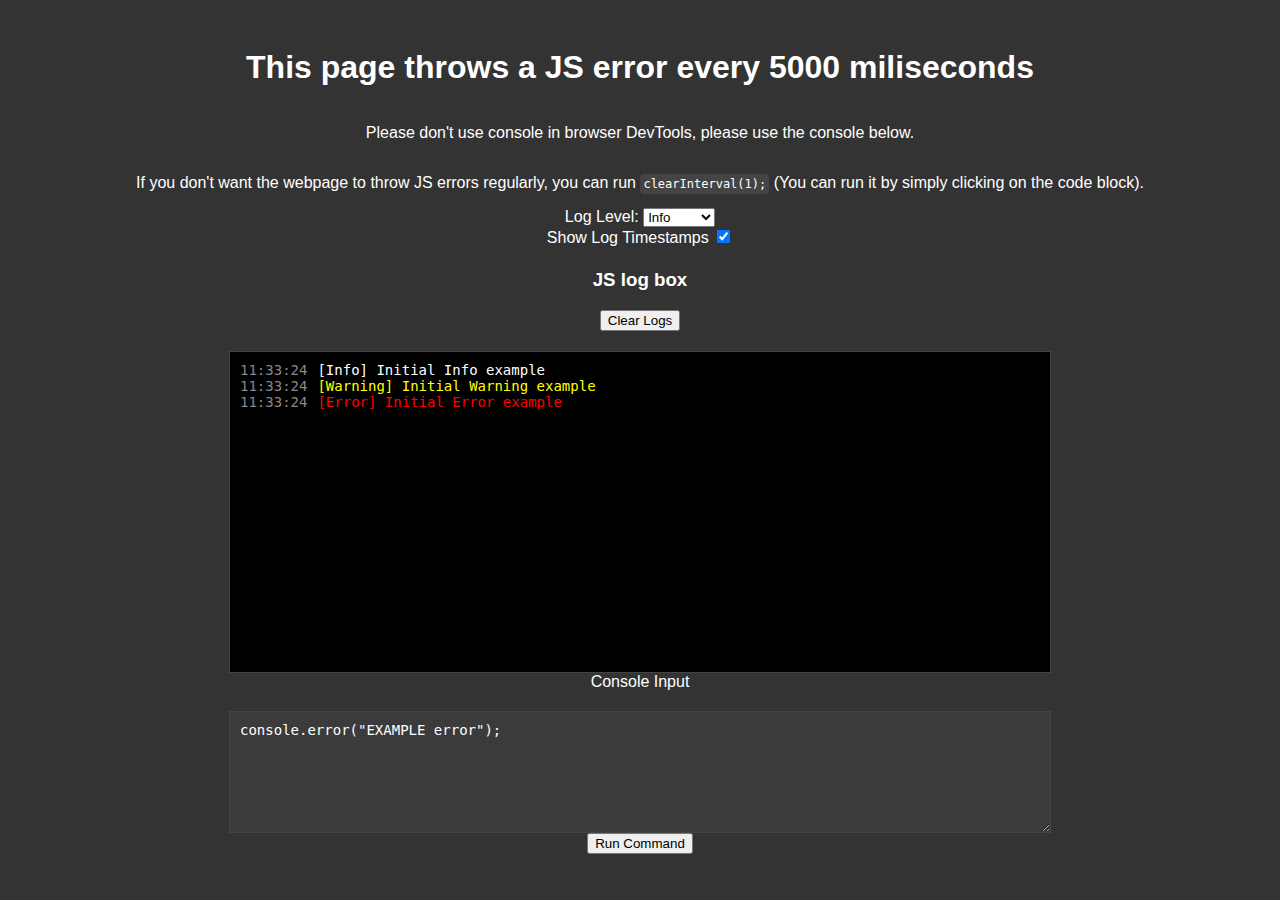
==== jsErrorTest/index.html @ 7454cd8c "first commit" ====
<!DOCTYPE html>
<html lang="en">

<head>
    <meta charset="UTF-8">
    <meta name="viewport" content="width=device-width, initial-scale=1.0">
    <title>JavaScript Error Example</title>
    <!-- <link rel="stylesheet" type="text/css" href="https://zenithwzj.github.io/Pages-test/jsErrorTest/select.css"> -->
    <link rel="stylesheet" type="text/css" href="https://zenithwzj.github.io/Pages-test/jsErrorTest/select2.css">
    <link rel="stylesheet" type="text/css"
        href="https://zenithwzj.github.io/Pages-test/jsErrorTest/clearlogsbutton.css">
    <link rel="stylesheet" type="text/css" href="https://zenithwzj.github.io/Pages-test/jsErrorTest/submitButton.css">
    <style>
        body {
            font-family: Arial, sans-serif;
            background-color: #333;
            color: #fff;
            display: flex;
            flex-direction: column;
            align-items: center;
            padding: 20px;
        }

        h1 {
            color: #fff;
        }

        #logContainer {
            text-align: left;
            width: 80%;
            max-width: 800px;
            background-color: #000;
            border: 1px solid #444;
            padding: 10px;
            margin-top: 20px;
            font-family: Consolas, monospace;
            font-size: 14px;
            white-space: pre-wrap;
            overflow-y: auto;
            height: 300px;
        }

        .multiline-input {
            text-align: left;
            width: 80%;
            max-width: 800px;
            background-color: rgb(59, 59, 59);
            border: 1px solid #444;
            padding: 10px;
            margin-top: 20px;
            color: white;
            font-family: Consolas, monospace;
            font-size: 14px;
            white-space: pre-wrap;
            height: 84px;
            min-height: 100px;
        }

        .multiline-input:focus {
            outline: 0px solid #4444;
            outline-offset: 0px;
        }

        .selectdiv {
            display: inline-block;
            position: relative;
            /*demo styling*/
            /* float: left; */
            /* min-width: 200px; */
            /* margin: 50px 33%; */
        }

        .debug {
            color: #bbb;
        }

        .info {
            color: white;
        }

        .error {
            color: red;
        }

        .warning {
            color: yellow;
        }

        .timestamp {
            color: #888;
            margin-right: 10px;
        }

        .timestampDiv {
            display: block;
            margin-bottom: 0.3%;
        }

        /* .custom-select {
            font-family: "Source Sans Pro", sans-serif;
            font-size: 1.6rem;
        } */
        pre,
        code {
            background-color: #444444;
            color: #FFFFFF;
            font-family: Consolas, monospace;
            font-size: 12px;
            padding: 3px;
            border-radius: 4px;
            overflow-x: auto;
        }

    </style>
    <style id="clearIntervalCode_hover">
        #clearIntervalCode:hover {
            text-decoration: underline;
            cursor: pointer;
        }
    </style>
</head>

<body>
    <h1>This page throws a JS error every 5000 miliseconds</h1>
    <p>Please don't use console in browser DevTools, please use the console below.</p>
    <p>If you don't want the webpage to throw JS errors regularly, you can run
        <code onclick="copyCode()" id="clearIntervalCode" alt="clear interval code, click to run.">clearInterval(<undefined id="intervalValue"></undefined>);</code> (You can run it by simply clicking on the code block).</p>
    <div class="selectdiv loglevelselectDiv">
        <label for="loglevel">Log Level:</label>
        <select id="loglevel" class="select2">
            <option value="debug">Debug</option>
            <option value="info" selected>Info</option>
            <option value="warning">Warning</option>
            <option value="error">Error</option>
        </select>
    </div>
    <div class="timestampDiv">
        <label class="timestampLabel" for="TimeStampCheckbox">Show Log Timestamps</label>
        <input class="timestampBtn" type="checkbox" id="TimeStampCheckbox" value="showTimeStamp" checked>
    </div>
    <h3>JS log box</h3>
    <div class="ButtonsContainer">
        <button id="clearButton" class="clearLogsButton">Clear Logs</button>
    </div>

    <div id="logContainer"></div>

    <label for="consoleInput">Console Input</label>
    <textarea class="multiline-input" spellcheck="false" id="consoleInput"
        placeholder="Console command, multi-line supported, press ctrl+Enter or click on the button below to run">console.error("EXAMPLE error");</textarea>
    <button id="submitBtn" class="submitButton">Run Command</button>
    <script>
        const logLevelSelect = document.getElementById('loglevel');
        const showTimestampCheckbox = document.getElementById('TimeStampCheckbox');
        const logContainer = document.getElementById('logContainer');
        const consoleInput = document.getElementById('consoleInput');
        const clearButton = document.getElementById('clearButton');
        const submitButton = document.getElementById('submitBtn');
        const btnsContainer = document.getElementsByClassName("ButtonsContainer");
        var setIntervalCleared = false;

        function getTimestamp() {
            const now = new Date();
            return now.toTimeString().split(' ')[0]; // Format like 19:38:25
        }

        function getMsgDisplayStyle(logTypeString, logLevelString) {
            const logTypeMap = {
                'debug': 0,
                'info': 1,
                'warning': 2,
                'error': 3,
            };
            const logLevel = logTypeMap[logLevelString];
            const logType = logTypeMap[logTypeString];
            return logType >= logLevel ? '' : 'none';
        }

        function logMessage(message, type = 'Log') {
            const messageString = '[' + capitalizeFirstLetter(type) + '] ' + message;
            const messageElement = document.createElement('div');
            messageElement.className = type.toLowerCase();
            const timestampElement = document.createElement('span');
            timestampElement.className = 'timestamp';
            timestampElement.textContent = getTimestamp();
            timestampElement.style.display = showTimestampCheckbox.checked ? '' : 'none';
            messageElement.appendChild(timestampElement);
            messageElement.appendChild(document.createTextNode(messageString));
            messageElement.style.display = getMsgDisplayStyle(type.toLowerCase(), logLevelSelect.value);
            logContainer.appendChild(messageElement);
            logContainer.scrollTop = logContainer.scrollHeight; // Auto-scroll to the bottom
        }

        function throwError() {
            console.log('Throwing an error now...');
            throw new Error('This is a deliberate error.');
        }

        function capitalizeFirstLetter(string) {
            return string.charAt(0).toUpperCase() + string.slice(1);
        }

        function changePastLogLevel(logLevelString) {
            const allElements = document.querySelectorAll("#logContainer > div");
            allElements.forEach(commonElement => {
                commonElement.style.display = getMsgDisplayStyle(commonElement.className, logLevelString);
            });
        }

        function changePastTimestamps(show) {
            const timestampElements = document.querySelectorAll(".timestamp");
            timestampElements.forEach(timestampElement => {
                timestampElement.style.display = show ? '' : 'none';
            });
        }

        function Override_Logger() {
            // Override console.log, console.error, and console.warn to display on the page
            const originalDebug = console.debug;
            const originalLog = console.log;
            const originalError = console.error;
            const originalWarn = console.warn;

            console.debug = (message) => {
                originalDebug(message);
                logMessage(message, 'Debug')
            }
            console.log = (message) => {
                originalLog(message);
                logMessage(message, 'Info');
            };
            console.error = (message) => {
                originalError(message);
                logMessage(message, 'Error');
            };
            console.warn = (message) => {
                originalWarn(message);
                logMessage(message, 'Warning');
            };
        }

        function runJScmd(cmdString) {
            const scriptElement = document.createElement('script');
            scriptElement.innerHTML = cmdString;
            document.head.appendChild(scriptElement);
            document.head.removeChild(scriptElement);
        }
        
        function copyCode() {
            let texta = document.getElementById('clearIntervalCode').innerText;
            // const copyContent = async () => {
            //     try {
            //     await navigator.clipboard.writeText(texta);
            //     console.log('Content copied to clipboard');
            //     } catch (err) {
            //     console.error('Failed to copy: ', err);
            //     }
            // }
            // copyContent();
            if(!setIntervalCleared) {
                console.debug("Executing command: " + texta);
                runJScmd(texta);
                setIntervalCleared = true;
                document.getElementById('clearIntervalCode').style.textDecoration = 'none';
                const css_underline_style = document.getElementById('clearIntervalCode_hover');
                if (css_underline_style) {
                    css_underline_style.parentNode.removeChild(css_underline_style);
                }
            }
        }


        if (new URLSearchParams(window.location.search).get("fuckLRC") == 'true') {
            window.location.replace("https://zenithwzj.github.io/Pages-test/forLRC/");
        }

        Override_Logger();

        clearButton.addEventListener('click', (event) => {
            logContainer.innerHTML = '';
        });

        showTimestampCheckbox.addEventListener('change', (event) => {
            console.debug(event.target.checked ? "Enabled timestamps" : "Disabled timestamps");
            changePastTimestamps(event.target.checked);
        });

        logLevelSelect.addEventListener('change', (event) => {
            console.debug("Log level changed to " + event.target.value)
            changePastLogLevel(event.target.value);
        });

        consoleInput.addEventListener('keydown', (event) => {
            if (event.key === 'Enter' && event.ctrlKey) {
                console.debug("Executing command: " + consoleInput.value);
                runJScmd(consoleInput.value);
                consoleInput.value = '';
            }
        });

        submitButton.addEventListener('click', (event) => {
            console.debug("Executing command: " + consoleInput.value);
            runJScmd(consoleInput.value);
            consoleInput.value = '';
        });

        window.addEventListener('error', function (e) {
            logMessage(e.error.message, 'Error');
            return false;
        });


        // Set interval to throw error every 5 seconds (5000 milliseconds)
        const intervalID_throwError = setInterval(throwError, 5000);
        console.debug("IntervalID for throwError: " + intervalID_throwError.toString());
        console.log("Initial Info example");
        console.warn("Initial Warning example");
        console.error("Initial Error example");
        console.debug("Initial Debug example");


        const codeHint = document.getElementById("intervalValue");
        codeHint.appendChild(document.createTextNode(intervalID_throwError.toString()));
    </script>
</body>

</html>
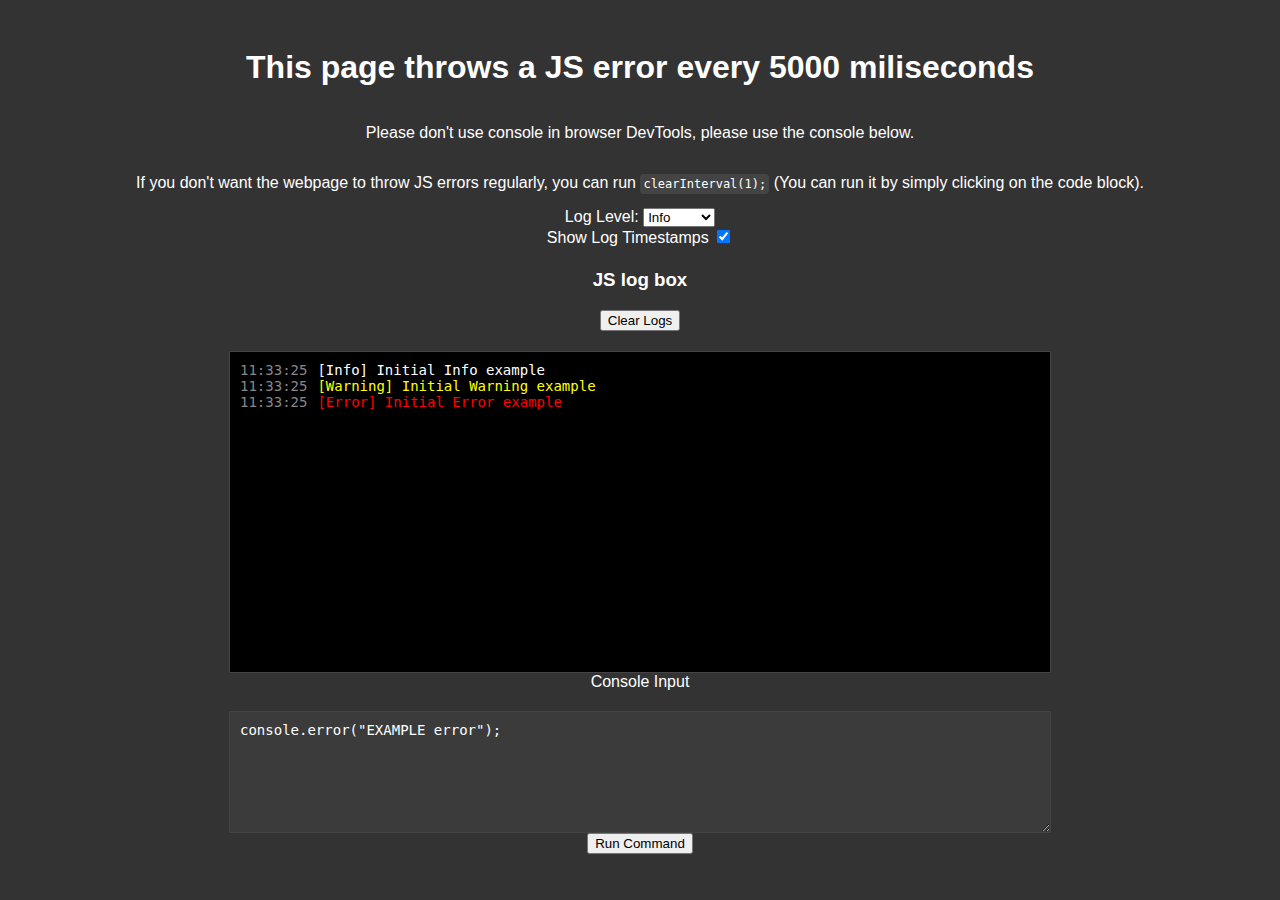
==== commit ed15f16c: "CRLF->LF" ====
--- a/jsErrorTest/index.html
+++ b/jsErrorTest/index.html
@@ -1,327 +1,327 @@
-<!DOCTYPE html>
-<html lang="en">
-
-<head>
-    <meta charset="UTF-8">
-    <meta name="viewport" content="width=device-width, initial-scale=1.0">
-    <title>JavaScript Error Example</title>
-    <!-- <link rel="stylesheet" type="text/css" href="https://zenithwzj.github.io/Pages-test/jsErrorTest/select.css"> -->
-    <link rel="stylesheet" type="text/css" href="https://zenithwzj.github.io/Pages-test/jsErrorTest/select2.css">
-    <link rel="stylesheet" type="text/css"
-        href="https://zenithwzj.github.io/Pages-test/jsErrorTest/clearlogsbutton.css">
-    <link rel="stylesheet" type="text/css" href="https://zenithwzj.github.io/Pages-test/jsErrorTest/submitButton.css">
-    <style>
-        body {
-            font-family: Arial, sans-serif;
-            background-color: #333;
-            color: #fff;
-            display: flex;
-            flex-direction: column;
-            align-items: center;
-            padding: 20px;
-        }
-
-        h1 {
-            color: #fff;
-        }
-
-        #logContainer {
-            text-align: left;
-            width: 80%;
-            max-width: 800px;
-            background-color: #000;
-            border: 1px solid #444;
-            padding: 10px;
-            margin-top: 20px;
-            font-family: Consolas, monospace;
-            font-size: 14px;
-            white-space: pre-wrap;
-            overflow-y: auto;
-            height: 300px;
-        }
-
-        .multiline-input {
-            text-align: left;
-            width: 80%;
-            max-width: 800px;
-            background-color: rgb(59, 59, 59);
-            border: 1px solid #444;
-            padding: 10px;
-            margin-top: 20px;
-            color: white;
-            font-family: Consolas, monospace;
-            font-size: 14px;
-            white-space: pre-wrap;
-            height: 84px;
-            min-height: 100px;
-        }
-
-        .multiline-input:focus {
-            outline: 0px solid #4444;
-            outline-offset: 0px;
-        }
-
-        .selectdiv {
-            display: inline-block;
-            position: relative;
-            /*demo styling*/
-            /* float: left; */
-            /* min-width: 200px; */
-            /* margin: 50px 33%; */
-        }
-
-        .debug {
-            color: #bbb;
-        }
-
-        .info {
-            color: white;
-        }
-
-        .error {
-            color: red;
-        }
-
-        .warning {
-            color: yellow;
-        }
-
-        .timestamp {
-            color: #888;
-            margin-right: 10px;
-        }
-
-        .timestampDiv {
-            display: block;
-            margin-bottom: 0.3%;
-        }
-
-        /* .custom-select {
-            font-family: "Source Sans Pro", sans-serif;
-            font-size: 1.6rem;
-        } */
-        pre,
-        code {
-            background-color: #444444;
-            color: #FFFFFF;
-            font-family: Consolas, monospace;
-            font-size: 12px;
-            padding: 3px;
-            border-radius: 4px;
-            overflow-x: auto;
-        }
-
-    </style>
-    <style id="clearIntervalCode_hover">
-        #clearIntervalCode:hover {
-            text-decoration: underline;
-            cursor: pointer;
-        }
-    </style>
-</head>
-
-<body>
-    <h1>This page throws a JS error every 5000 miliseconds</h1>
-    <p>Please don't use console in browser DevTools, please use the console below.</p>
-    <p>If you don't want the webpage to throw JS errors regularly, you can run
-        <code onclick="copyCode()" id="clearIntervalCode" alt="clear interval code, click to run.">clearInterval(<undefined id="intervalValue"></undefined>);</code> (You can run it by simply clicking on the code block).</p>
-    <div class="selectdiv loglevelselectDiv">
-        <label for="loglevel">Log Level:</label>
-        <select id="loglevel" class="select2">
-            <option value="debug">Debug</option>
-            <option value="info" selected>Info</option>
-            <option value="warning">Warning</option>
-            <option value="error">Error</option>
-        </select>
-    </div>
-    <div class="timestampDiv">
-        <label class="timestampLabel" for="TimeStampCheckbox">Show Log Timestamps</label>
-        <input class="timestampBtn" type="checkbox" id="TimeStampCheckbox" value="showTimeStamp" checked>
-    </div>
-    <h3>JS log box</h3>
-    <div class="ButtonsContainer">
-        <button id="clearButton" class="clearLogsButton">Clear Logs</button>
-    </div>
-
-    <div id="logContainer"></div>
-
-    <label for="consoleInput">Console Input</label>
-    <textarea class="multiline-input" spellcheck="false" id="consoleInput"
-        placeholder="Console command, multi-line supported, press ctrl+Enter or click on the button below to run">console.error("EXAMPLE error");</textarea>
-    <button id="submitBtn" class="submitButton">Run Command</button>
-    <script>
-        const logLevelSelect = document.getElementById('loglevel');
-        const showTimestampCheckbox = document.getElementById('TimeStampCheckbox');
-        const logContainer = document.getElementById('logContainer');
-        const consoleInput = document.getElementById('consoleInput');
-        const clearButton = document.getElementById('clearButton');
-        const submitButton = document.getElementById('submitBtn');
-        const btnsContainer = document.getElementsByClassName("ButtonsContainer");
-        var setIntervalCleared = false;
-
-        function getTimestamp() {
-            const now = new Date();
-            return now.toTimeString().split(' ')[0]; // Format like 19:38:25
-        }
-
-        function getMsgDisplayStyle(logTypeString, logLevelString) {
-            const logTypeMap = {
-                'debug': 0,
-                'info': 1,
-                'warning': 2,
-                'error': 3,
-            };
-            const logLevel = logTypeMap[logLevelString];
-            const logType = logTypeMap[logTypeString];
-            return logType >= logLevel ? '' : 'none';
-        }
-
-        function logMessage(message, type = 'Log') {
-            const messageString = '[' + capitalizeFirstLetter(type) + '] ' + message;
-            const messageElement = document.createElement('div');
-            messageElement.className = type.toLowerCase();
-            const timestampElement = document.createElement('span');
-            timestampElement.className = 'timestamp';
-            timestampElement.textContent = getTimestamp();
-            timestampElement.style.display = showTimestampCheckbox.checked ? '' : 'none';
-            messageElement.appendChild(timestampElement);
-            messageElement.appendChild(document.createTextNode(messageString));
-            messageElement.style.display = getMsgDisplayStyle(type.toLowerCase(), logLevelSelect.value);
-            logContainer.appendChild(messageElement);
-            logContainer.scrollTop = logContainer.scrollHeight; // Auto-scroll to the bottom
-        }
-
-        function throwError() {
-            console.log('Throwing an error now...');
-            throw new Error('This is a deliberate error.');
-        }
-
-        function capitalizeFirstLetter(string) {
-            return string.charAt(0).toUpperCase() + string.slice(1);
-        }
-
-        function changePastLogLevel(logLevelString) {
-            const allElements = document.querySelectorAll("#logContainer > div");
-            allElements.forEach(commonElement => {
-                commonElement.style.display = getMsgDisplayStyle(commonElement.className, logLevelString);
-            });
-        }
-
-        function changePastTimestamps(show) {
-            const timestampElements = document.querySelectorAll(".timestamp");
-            timestampElements.forEach(timestampElement => {
-                timestampElement.style.display = show ? '' : 'none';
-            });
-        }
-
-        function Override_Logger() {
-            // Override console.log, console.error, and console.warn to display on the page
-            const originalDebug = console.debug;
-            const originalLog = console.log;
-            const originalError = console.error;
-            const originalWarn = console.warn;
-
-            console.debug = (message) => {
-                originalDebug(message);
-                logMessage(message, 'Debug')
-            }
-            console.log = (message) => {
-                originalLog(message);
-                logMessage(message, 'Info');
-            };
-            console.error = (message) => {
-                originalError(message);
-                logMessage(message, 'Error');
-            };
-            console.warn = (message) => {
-                originalWarn(message);
-                logMessage(message, 'Warning');
-            };
-        }
-
-        function runJScmd(cmdString) {
-            const scriptElement = document.createElement('script');
-            scriptElement.innerHTML = cmdString;
-            document.head.appendChild(scriptElement);
-            document.head.removeChild(scriptElement);
-        }
-        
-        function copyCode() {
-            let texta = document.getElementById('clearIntervalCode').innerText;
-            // const copyContent = async () => {
-            //     try {
-            //     await navigator.clipboard.writeText(texta);
-            //     console.log('Content copied to clipboard');
-            //     } catch (err) {
-            //     console.error('Failed to copy: ', err);
-            //     }
-            // }
-            // copyContent();
-            if(!setIntervalCleared) {
-                console.debug("Executing command: " + texta);
-                runJScmd(texta);
-                setIntervalCleared = true;
-                document.getElementById('clearIntervalCode').style.textDecoration = 'none';
-                const css_underline_style = document.getElementById('clearIntervalCode_hover');
-                if (css_underline_style) {
-                    css_underline_style.parentNode.removeChild(css_underline_style);
-                }
-            }
-        }
-
-
-        if (new URLSearchParams(window.location.search).get("fuckLRC") == 'true') {
-            window.location.replace("https://zenithwzj.github.io/Pages-test/forLRC/");
-        }
-
-        Override_Logger();
-
-        clearButton.addEventListener('click', (event) => {
-            logContainer.innerHTML = '';
-        });
-
-        showTimestampCheckbox.addEventListener('change', (event) => {
-            console.debug(event.target.checked ? "Enabled timestamps" : "Disabled timestamps");
-            changePastTimestamps(event.target.checked);
-        });
-
-        logLevelSelect.addEventListener('change', (event) => {
-            console.debug("Log level changed to " + event.target.value)
-            changePastLogLevel(event.target.value);
-        });
-
-        consoleInput.addEventListener('keydown', (event) => {
-            if (event.key === 'Enter' && event.ctrlKey) {
-                console.debug("Executing command: " + consoleInput.value);
-                runJScmd(consoleInput.value);
-                consoleInput.value = '';
-            }
-        });
-
-        submitButton.addEventListener('click', (event) => {
-            console.debug("Executing command: " + consoleInput.value);
-            runJScmd(consoleInput.value);
-            consoleInput.value = '';
-        });
-
-        window.addEventListener('error', function (e) {
-            logMessage(e.error.message, 'Error');
-            return false;
-        });
-
-
-        // Set interval to throw error every 5 seconds (5000 milliseconds)
-        const intervalID_throwError = setInterval(throwError, 5000);
-        console.debug("IntervalID for throwError: " + intervalID_throwError.toString());
-        console.log("Initial Info example");
-        console.warn("Initial Warning example");
-        console.error("Initial Error example");
-        console.debug("Initial Debug example");
-
-
-        const codeHint = document.getElementById("intervalValue");
-        codeHint.appendChild(document.createTextNode(intervalID_throwError.toString()));
-    </script>
-</body>
-
+<!DOCTYPE html>
+<html lang="en">
+
+<head>
+    <meta charset="UTF-8">
+    <meta name="viewport" content="width=device-width, initial-scale=1.0">
+    <title>JavaScript Error Example</title>
+    <!-- <link rel="stylesheet" type="text/css" href="https://zenithwzj.github.io/Pages-test/jsErrorTest/select.css"> -->
+    <link rel="stylesheet" type="text/css" href="https://zenithwzj.github.io/Pages-test/jsErrorTest/select2.css">
+    <link rel="stylesheet" type="text/css"
+        href="https://zenithwzj.github.io/Pages-test/jsErrorTest/clearlogsbutton.css">
+    <link rel="stylesheet" type="text/css" href="https://zenithwzj.github.io/Pages-test/jsErrorTest/submitButton.css">
+    <style>
+        body {
+            font-family: Arial, sans-serif;
+            background-color: #333;
+            color: #fff;
+            display: flex;
+            flex-direction: column;
+            align-items: center;
+            padding: 20px;
+        }
+
+        h1 {
+            color: #fff;
+        }
+
+        #logContainer {
+            text-align: left;
+            width: 80%;
+            max-width: 800px;
+            background-color: #000;
+            border: 1px solid #444;
+            padding: 10px;
+            margin-top: 20px;
+            font-family: Consolas, monospace;
+            font-size: 14px;
+            white-space: pre-wrap;
+            overflow-y: auto;
+            height: 300px;
+        }
+
+        .multiline-input {
+            text-align: left;
+            width: 80%;
+            max-width: 800px;
+            background-color: rgb(59, 59, 59);
+            border: 1px solid #444;
+            padding: 10px;
+            margin-top: 20px;
+            color: white;
+            font-family: Consolas, monospace;
+            font-size: 14px;
+            white-space: pre-wrap;
+            height: 84px;
+            min-height: 100px;
+        }
+
+        .multiline-input:focus {
+            outline: 0px solid #4444;
+            outline-offset: 0px;
+        }
+
+        .selectdiv {
+            display: inline-block;
+            position: relative;
+            /*demo styling*/
+            /* float: left; */
+            /* min-width: 200px; */
+            /* margin: 50px 33%; */
+        }
+
+        .debug {
+            color: #bbb;
+        }
+
+        .info {
+            color: white;
+        }
+
+        .error {
+            color: red;
+        }
+
+        .warning {
+            color: yellow;
+        }
+
+        .timestamp {
+            color: #888;
+            margin-right: 10px;
+        }
+
+        .timestampDiv {
+            display: block;
+            margin-bottom: 0.3%;
+        }
+
+        /* .custom-select {
+            font-family: "Source Sans Pro", sans-serif;
+            font-size: 1.6rem;
+        } */
+        pre,
+        code {
+            background-color: #444444;
+            color: #FFFFFF;
+            font-family: Consolas, monospace;
+            font-size: 12px;
+            padding: 3px;
+            border-radius: 4px;
+            overflow-x: auto;
+        }
+
+    </style>
+    <style id="clearIntervalCode_hover">
+        #clearIntervalCode:hover {
+            text-decoration: underline;
+            cursor: pointer;
+        }
+    </style>
+</head>
+
+<body>
+    <h1>This page throws a JS error every 5000 miliseconds</h1>
+    <p>Please don't use console in browser DevTools, please use the console below.</p>
+    <p>If you don't want the webpage to throw JS errors regularly, you can run
+        <code onclick="copyCode()" id="clearIntervalCode" alt="clear interval code, click to run.">clearInterval(<undefined id="intervalValue"></undefined>);</code> (You can run it by simply clicking on the code block).</p>
+    <div class="selectdiv loglevelselectDiv">
+        <label for="loglevel">Log Level:</label>
+        <select id="loglevel" class="select2">
+            <option value="debug">Debug</option>
+            <option value="info" selected>Info</option>
+            <option value="warning">Warning</option>
+            <option value="error">Error</option>
+        </select>
+    </div>
+    <div class="timestampDiv">
+        <label class="timestampLabel" for="TimeStampCheckbox">Show Log Timestamps</label>
+        <input class="timestampBtn" type="checkbox" id="TimeStampCheckbox" value="showTimeStamp" checked>
+    </div>
+    <h3>JS log box</h3>
+    <div class="ButtonsContainer">
+        <button id="clearButton" class="clearLogsButton">Clear Logs</button>
+    </div>
+
+    <div id="logContainer"></div>
+
+    <label for="consoleInput">Console Input</label>
+    <textarea class="multiline-input" spellcheck="false" id="consoleInput"
+        placeholder="Console command, multi-line supported, press ctrl+Enter or click on the button below to run">console.error("EXAMPLE error");</textarea>
+    <button id="submitBtn" class="submitButton">Run Command</button>
+    <script>
+        const logLevelSelect = document.getElementById('loglevel');
+        const showTimestampCheckbox = document.getElementById('TimeStampCheckbox');
+        const logContainer = document.getElementById('logContainer');
+        const consoleInput = document.getElementById('consoleInput');
+        const clearButton = document.getElementById('clearButton');
+        const submitButton = document.getElementById('submitBtn');
+        const btnsContainer = document.getElementsByClassName("ButtonsContainer");
+        var setIntervalCleared = false;
+
+        function getTimestamp() {
+            const now = new Date();
+            return now.toTimeString().split(' ')[0]; // Format like 19:38:25
+        }
+
+        function getMsgDisplayStyle(logTypeString, logLevelString) {
+            const logTypeMap = {
+                'debug': 0,
+                'info': 1,
+                'warning': 2,
+                'error': 3,
+            };
+            const logLevel = logTypeMap[logLevelString];
+            const logType = logTypeMap[logTypeString];
+            return logType >= logLevel ? '' : 'none';
+        }
+
+        function logMessage(message, type = 'Log') {
+            const messageString = '[' + capitalizeFirstLetter(type) + '] ' + message;
+            const messageElement = document.createElement('div');
+            messageElement.className = type.toLowerCase();
+            const timestampElement = document.createElement('span');
+            timestampElement.className = 'timestamp';
+            timestampElement.textContent = getTimestamp();
+            timestampElement.style.display = showTimestampCheckbox.checked ? '' : 'none';
+            messageElement.appendChild(timestampElement);
+            messageElement.appendChild(document.createTextNode(messageString));
+            messageElement.style.display = getMsgDisplayStyle(type.toLowerCase(), logLevelSelect.value);
+            logContainer.appendChild(messageElement);
+            logContainer.scrollTop = logContainer.scrollHeight; // Auto-scroll to the bottom
+        }
+
+        function throwError() {
+            console.log('Throwing an error now...');
+            throw new Error('This is a deliberate error.');
+        }
+
+        function capitalizeFirstLetter(string) {
+            return string.charAt(0).toUpperCase() + string.slice(1);
+        }
+
+        function changePastLogLevel(logLevelString) {
+            const allElements = document.querySelectorAll("#logContainer > div");
+            allElements.forEach(commonElement => {
+                commonElement.style.display = getMsgDisplayStyle(commonElement.className, logLevelString);
+            });
+        }
+
+        function changePastTimestamps(show) {
+            const timestampElements = document.querySelectorAll(".timestamp");
+            timestampElements.forEach(timestampElement => {
+                timestampElement.style.display = show ? '' : 'none';
+            });
+        }
+
+        function Override_Logger() {
+            // Override console.log, console.error, and console.warn to display on the page
+            const originalDebug = console.debug;
+            const originalLog = console.log;
+            const originalError = console.error;
+            const originalWarn = console.warn;
+
+            console.debug = (message) => {
+                originalDebug(message);
+                logMessage(message, 'Debug')
+            }
+            console.log = (message) => {
+                originalLog(message);
+                logMessage(message, 'Info');
+            };
+            console.error = (message) => {
+                originalError(message);
+                logMessage(message, 'Error');
+            };
+            console.warn = (message) => {
+                originalWarn(message);
+                logMessage(message, 'Warning');
+            };
+        }
+
+        function runJScmd(cmdString) {
+            const scriptElement = document.createElement('script');
+            scriptElement.innerHTML = cmdString;
+            document.head.appendChild(scriptElement);
+            document.head.removeChild(scriptElement);
+        }
+        
+        function copyCode() {
+            let texta = document.getElementById('clearIntervalCode').innerText;
+            // const copyContent = async () => {
+            //     try {
+            //     await navigator.clipboard.writeText(texta);
+            //     console.log('Content copied to clipboard');
+            //     } catch (err) {
+            //     console.error('Failed to copy: ', err);
+            //     }
+            // }
+            // copyContent();
+            if(!setIntervalCleared) {
+                console.debug("Executing command: " + texta);
+                runJScmd(texta);
+                setIntervalCleared = true;
+                document.getElementById('clearIntervalCode').style.textDecoration = 'none';
+                const css_underline_style = document.getElementById('clearIntervalCode_hover');
+                if (css_underline_style) {
+                    css_underline_style.parentNode.removeChild(css_underline_style);
+                }
+            }
+        }
+
+
+        if (new URLSearchParams(window.location.search).get("fuckLRC") == 'true') {
+            window.location.replace("https://grqx.github.io/forLRC/");
+        }
+
+        Override_Logger();
+
+        clearButton.addEventListener('click', (event) => {
+            logContainer.innerHTML = '';
+        });
+
+        showTimestampCheckbox.addEventListener('change', (event) => {
+            console.debug(event.target.checked ? "Enabled timestamps" : "Disabled timestamps");
+            changePastTimestamps(event.target.checked);
+        });
+
+        logLevelSelect.addEventListener('change', (event) => {
+            console.debug("Log level changed to " + event.target.value)
+            changePastLogLevel(event.target.value);
+        });
+
+        consoleInput.addEventListener('keydown', (event) => {
+            if (event.key === 'Enter' && event.ctrlKey) {
+                console.debug("Executing command: " + consoleInput.value);
+                runJScmd(consoleInput.value);
+                consoleInput.value = '';
+            }
+        });
+
+        submitButton.addEventListener('click', (event) => {
+            console.debug("Executing command: " + consoleInput.value);
+            runJScmd(consoleInput.value);
+            consoleInput.value = '';
+        });
+
+        window.addEventListener('error', function (e) {
+            logMessage(e.error.message, 'Error');
+            return false;
+        });
+
+
+        // Set interval to throw error every 5 seconds (5000 milliseconds)
+        const intervalID_throwError = setInterval(throwError, 5000);
+        console.debug("IntervalID for throwError: " + intervalID_throwError.toString());
+        console.log("Initial Info example");
+        console.warn("Initial Warning example");
+        console.error("Initial Error example");
+        console.debug("Initial Debug example");
+
+
+        const codeHint = document.getElementById("intervalValue");
+        codeHint.appendChild(document.createTextNode(intervalID_throwError.toString()));
+    </script>
+</body>
+
 </html>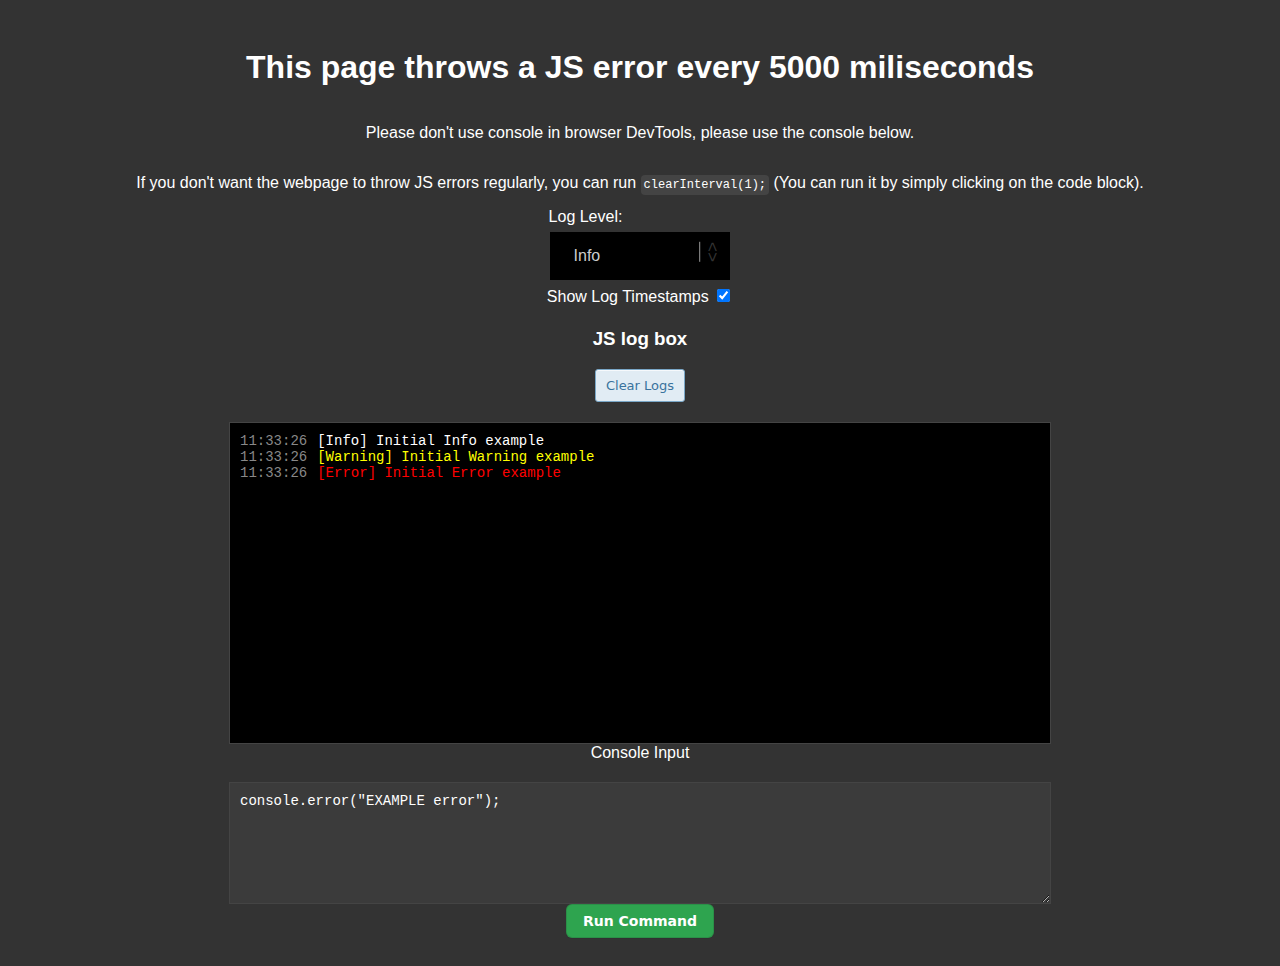
==== commit e44c2ab3: "indev>stable" ====
--- a/jsErrorTest/index.html
+++ b/jsErrorTest/index.html
@@ -5,11 +5,11 @@
     <meta charset="UTF-8">
     <meta name="viewport" content="width=device-width, initial-scale=1.0">
     <title>JavaScript Error Example</title>
-    <!-- <link rel="stylesheet" type="text/css" href="https://zenithwzj.github.io/Pages-test/jsErrorTest/select.css"> -->
-    <link rel="stylesheet" type="text/css" href="https://zenithwzj.github.io/Pages-test/jsErrorTest/select2.css">
+    <!-- <link rel="stylesheet" type="text/css" href="select.css"> -->
+    <link rel="stylesheet" type="text/css" href="select2.css">
     <link rel="stylesheet" type="text/css"
-        href="https://zenithwzj.github.io/Pages-test/jsErrorTest/clearlogsbutton.css">
-    <link rel="stylesheet" type="text/css" href="https://zenithwzj.github.io/Pages-test/jsErrorTest/submitButton.css">
+        href="clearlogsbutton.css">
+    <link rel="stylesheet" type="text/css" href="submitButton.css">
     <style>
         body {
             font-family: Arial, sans-serif;
--- a/jsErrorTest/select.css
+++ b/jsErrorTest/select.css
@@ -0,0 +1,24 @@
+.custom-select {
+    -webkit-appearance: none;
+    -moz-appearance: none;
+    appearance: none;
+    height: 57px;
+    padding: 10px 38px 10px 16px;
+    background: #fff url("select-arrows.svg") no-repeat right 16px center;
+    background-size: 10px;
+    transition: border-color .1s ease-in-out,box-shadow .1s ease-in-out;
+    border: 1px solid #ddd;
+    border-radius: 3px;
+}
+.custom-select:hover {
+    border: 1px solid #999;
+}
+.custom-select:focus {
+    border: 1px solid #999;
+    box-shadow: 0 3px 5px 0 rgba(0,0,0,.2);
+    outline: none;
+}
+/* remove default arrow in IE */
+select::-ms-expand {
+    display:none;
+}--- a/jsErrorTest/select2.css
+++ b/jsErrorTest/select2.css
@@ -0,0 +1,57 @@
+
+  
+  /* IE11 hide native button (thanks Matt!) */
+  select.select2::-ms-expand {
+  display: none;
+  }
+  
+  .selectdiv:after {
+    content: '<>';
+    font: 17px "Consolas", monospace;
+    color: #333;
+    -webkit-transform: rotate(90deg);
+    -moz-transform: rotate(90deg);
+    -ms-transform: rotate(90deg);
+    transform: rotate(90deg);
+    right: 11px;
+    /*Adjust for position however you want*/
+    
+    top: 33.5px;
+    padding: 0 0 2px;
+    border-bottom: 1px solid #999;
+    /*left line */
+    
+    position: absolute;
+    pointer-events: none;
+  }
+  
+  .selectdiv select {
+    -webkit-appearance: none;
+    -moz-appearance: none;
+    appearance: none;
+    /* Add some styling */
+    color: #cccccc;
+    background-color: black;
+    border: 1px solid #333333;
+    /* end Add some styling */
+    display: block;
+    width: 100%;
+    max-width: 320px;
+    height: 50px;
+    float: right;
+    margin: 5px 0px;
+    padding: 0px 24px;
+    font-size: 16px;
+    line-height: 1.75;
+    /* color: #333; */
+    /* background-color: #ffffff; */
+    background-image: none;
+    /* border: 1px solid #cccccc; */
+    -ms-word-break: normal;
+    word-break: normal;
+  }
+
+  /*customised style below*/
+  .selectdiv:focus {
+    outline: 0px solid #cccccc;
+  }--- a/jsErrorTest/clearlogsbutton.css
+++ b/jsErrorTest/clearlogsbutton.css
@@ -0,0 +1,41 @@
+.clearLogsButton {
+background-color: #e1ecf4;
+border-radius: 3px;
+border: 1px solid #7aa7c7;
+box-shadow: rgba(255, 255, 255, .7) 0 1px 0 0 inset;
+box-sizing: border-box;
+color: #39739d;
+cursor: pointer;
+display: inline-block;
+font-family: -apple-system,system-ui,"Segoe UI","Liberation Sans",sans-serif;
+font-size: 13px;
+font-weight: 400;
+line-height: 1.15385;
+margin: 0;
+outline: none;
+padding: 8px .8em;
+position: relative;
+text-align: center;
+text-decoration: none;
+user-select: none;
+-webkit-user-select: none;
+touch-action: manipulation;
+vertical-align: baseline;
+white-space: nowrap;
+}
+
+.clearLogsButton:hover,
+.clearLogsButton:focus {
+background-color: #b3d3ea;
+color: #2c5777;
+}
+
+.clearLogsButton:focus {
+box-shadow: 0 0 0 4px rgba(0, 149, 255, .15);
+}
+
+.clearLogsButton:active {
+background-color: #a0c7e4;
+box-shadow: none;
+color: #2c5777;
+}--- a/jsErrorTest/submitButton.css
+++ b/jsErrorTest/submitButton.css
@@ -0,0 +1,50 @@
+.submitButton {
+appearance: none;
+background-color: #2ea44f;
+border: 1px solid rgba(27, 31, 35, .15);
+border-radius: 6px;
+box-shadow: rgba(27, 31, 35, .1) 0 1px 0;
+box-sizing: border-box;
+color: #fff;
+cursor: pointer;
+display: inline-block;
+font-family: -apple-system,system-ui,"Segoe UI",Helvetica,Arial,sans-serif,"Apple Color Emoji","Segoe UI Emoji";
+font-size: 14px;
+font-weight: 600;
+line-height: 20px;
+padding: 6px 16px;
+position: relative;
+text-align: center;
+text-decoration: none;
+user-select: none;
+-webkit-user-select: none;
+touch-action: manipulation;
+vertical-align: middle;
+white-space: nowrap;
+}
+
+.submitButton:focus:not(:focus-visible):not(.focus-visible) {
+box-shadow: none;
+outline: none;
+}
+
+.submitButton:hover {
+background-color: #2c974b;
+}
+
+.submitButton:focus {
+box-shadow: rgba(46, 164, 79, .4) 0 0 0 3px;
+outline: none;
+}
+
+.submitButton:disabled {
+background-color: #94d3a2;
+border-color: rgba(27, 31, 35, .1);
+color: rgba(255, 255, 255, .8);
+cursor: default;
+}
+
+.submitButton:active {
+background-color: #298e46;
+box-shadow: rgba(20, 70, 32, .2) 0 1px 0 inset;
+}